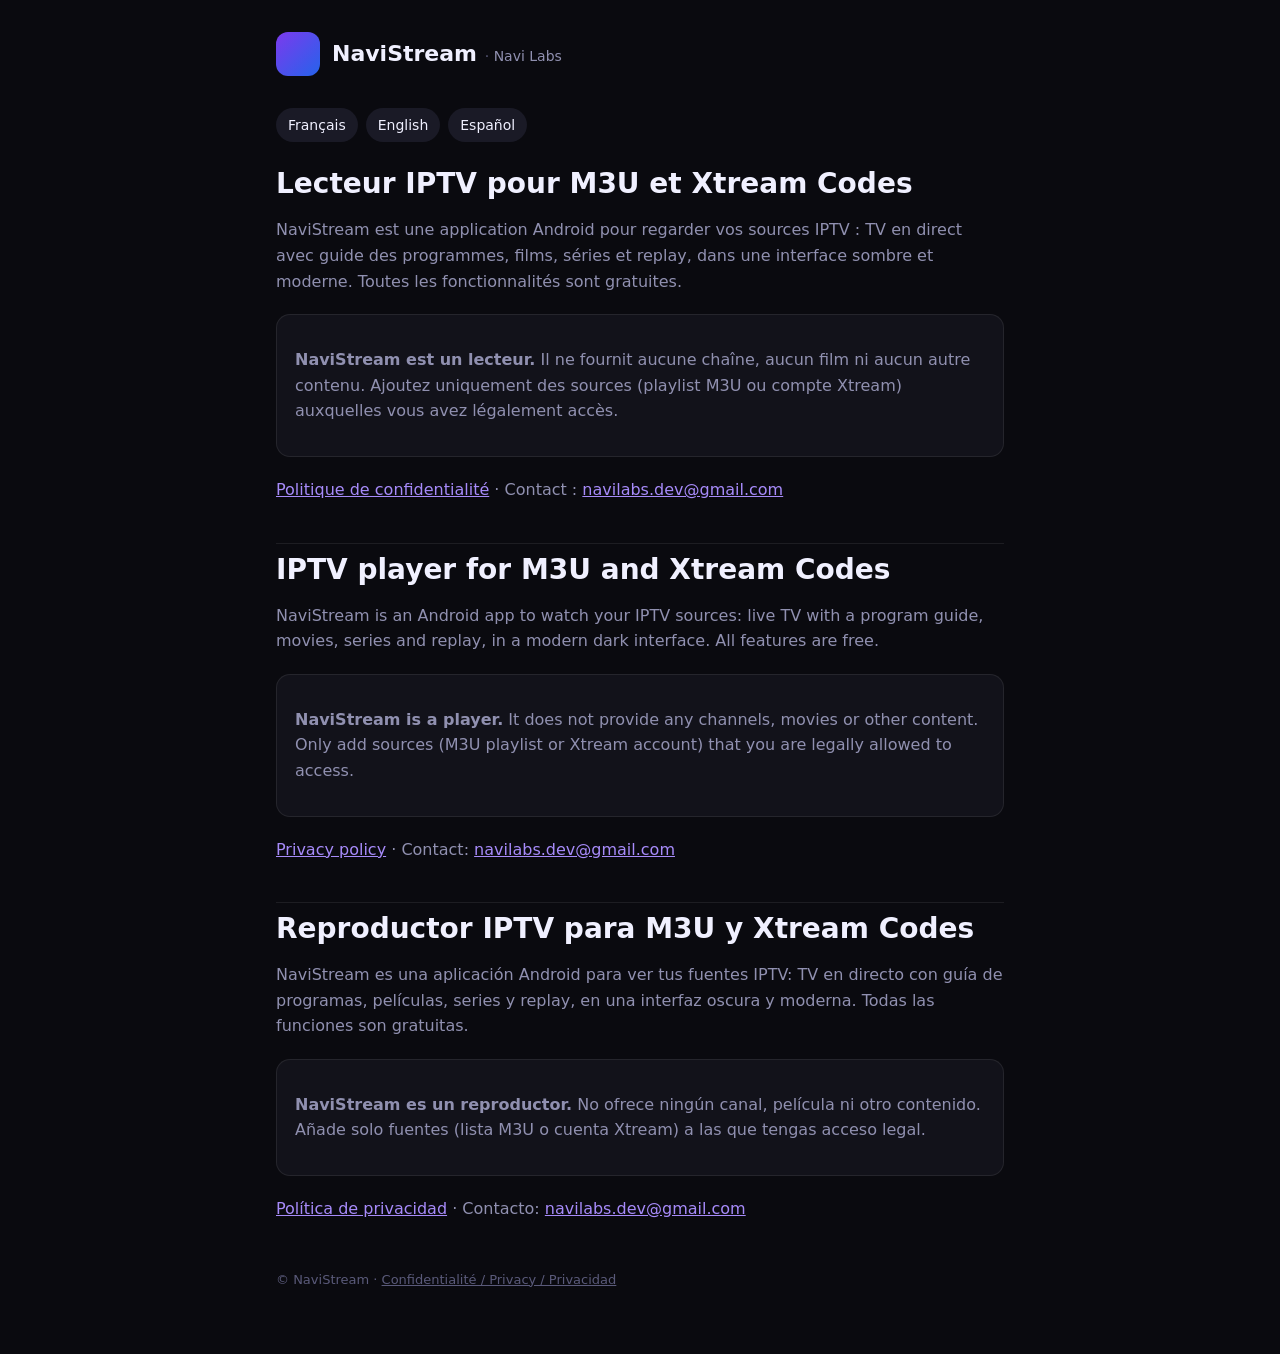
==== navistream/index.html @ 6c65e898 "Site Navi Labs : page du studio, NaviStream (présentation, politique de confidentialité), app-ads.tx" ====
<!doctype html>
<html lang="fr">
<head>
  <meta charset="utf-8">
  <meta name="viewport" content="width=device-width, initial-scale=1">
  <meta name="robots" content="noindex">
  <title>NaviStream — Lecteur IPTV</title>
  <meta name="description" content="NaviStream : lecteur IPTV pour playlists M3U et comptes Xtream Codes. TV en direct, films, séries et replay.">
  <link rel="stylesheet" href="../style.css">
</head>
<body>
  <div class="wrap">
    <header>
      <div class="logo" aria-hidden="true"></div>
      <div class="brand"><a href="./">NaviStream</a> <span class="by">· <a href="../">Navi Labs</a></span></div>
    </header>

    <nav class="langs" aria-label="Langue / Language / Idioma">
      <a href="#fr">Français</a>
      <a href="#en">English</a>
      <a href="#es">Español</a>
    </nav>

    <section id="fr" lang="fr">
      <h1>Lecteur IPTV pour M3U et Xtream Codes</h1>
      <p>NaviStream est une application Android pour regarder vos sources IPTV : TV en direct avec guide des programmes, films, séries et replay, dans une interface sombre et moderne. Toutes les fonctionnalités sont gratuites.</p>
      <div class="card">
        <p><strong>NaviStream est un lecteur.</strong> Il ne fournit aucune chaîne, aucun film ni aucun autre contenu. Ajoutez uniquement des sources (playlist M3U ou compte Xtream) auxquelles vous avez légalement accès.</p>
      </div>
      <p><a href="privacy.html#fr">Politique de confidentialité</a> · Contact : <a href="mailto:navilabs.dev@gmail.com">navilabs.dev@gmail.com</a></p>
    </section>

    <section id="en" lang="en" class="lang-section">
      <h1>IPTV player for M3U and Xtream Codes</h1>
      <p>NaviStream is an Android app to watch your IPTV sources: live TV with a program guide, movies, series and replay, in a modern dark interface. All features are free.</p>
      <div class="card">
        <p><strong>NaviStream is a player.</strong> It does not provide any channels, movies or other content. Only add sources (M3U playlist or Xtream account) that you are legally allowed to access.</p>
      </div>
      <p><a href="privacy.html#en">Privacy policy</a> · Contact: <a href="mailto:navilabs.dev@gmail.com">navilabs.dev@gmail.com</a></p>
    </section>

    <section id="es" lang="es" class="lang-section">
      <h1>Reproductor IPTV para M3U y Xtream Codes</h1>
      <p>NaviStream es una aplicación Android para ver tus fuentes IPTV: TV en directo con guía de programas, películas, series y replay, en una interfaz oscura y moderna. Todas las funciones son gratuitas.</p>
      <div class="card">
        <p><strong>NaviStream es un reproductor.</strong> No ofrece ningún canal, película ni otro contenido. Añade solo fuentes (lista M3U o cuenta Xtream) a las que tengas acceso legal.</p>
      </div>
      <p><a href="privacy.html#es">Política de privacidad</a> · Contacto: <a href="mailto:navilabs.dev@gmail.com">navilabs.dev@gmail.com</a></p>
    </section>

    <footer>© NaviStream · <a href="privacy.html">Confidentialité / Privacy / Privacidad</a></footer>
  </div>
</body>
</html>
---- style.css ----
/* NaviStream — site public (GitHub Pages). Couleurs reprises de l'app (src/theme/tokens.ts). */
:root {
  --bg: #0a0a0f;
  --bg2: #12121a;
  --bg3: #1a1a26;
  --accent1: #7c3aed;
  --accent2: #2563eb;
  --accent-text: #a78bfa;
  --text: #f0f0ff;
  --text2: #9090b0;
  --text3: #5a5a7a;
  --border: rgba(255, 255, 255, 0.08);
}

* { box-sizing: border-box; }

body {
  margin: 0;
  background: var(--bg);
  color: var(--text);
  font-family: system-ui, -apple-system, "Segoe UI", Roboto, sans-serif;
  line-height: 1.6;
}

.wrap { max-width: 760px; margin: 0 auto; padding: 32px 16px 64px; }

header { display: flex; align-items: center; gap: 12px; margin-bottom: 32px; }
.logo {
  width: 44px; height: 44px; border-radius: 12px;
  background: linear-gradient(135deg, var(--accent1), var(--accent2));
}
.brand { font-size: 22px; font-weight: 700; }
.brand a { color: var(--text); text-decoration: none; }
.brand .by { font-size: 14px; font-weight: 400; color: var(--text3); }
.brand .by a { color: var(--text2); }

.apps { list-style: none; padding: 0; }
.apps li { margin: 12px 0; }
.apps a { font-weight: 600; }

h1 { font-size: 28px; line-height: 1.25; margin: 0 0 12px; }
h2 { font-size: 20px; margin: 32px 0 8px; color: var(--accent-text); }
h3 { font-size: 16px; margin: 24px 0 4px; }
p, li { color: var(--text2); }
a { color: var(--accent-text); }

.card {
  background: var(--bg2);
  border: 1px solid var(--border);
  border-radius: 14px;
  padding: 16px 18px;
  margin: 20px 0;
}

.langs { display: flex; flex-wrap: wrap; gap: 8px; margin: 8px 0 24px; }
.langs a {
  padding: 6px 12px; border-radius: 999px; background: var(--bg3);
  color: var(--text); text-decoration: none; font-size: 14px;
}

.lang-section { border-top: 1px solid var(--border); padding-top: 8px; margin-top: 40px; }

footer { margin-top: 48px; color: var(--text3); font-size: 13px; }
footer a { color: var(--text3); }
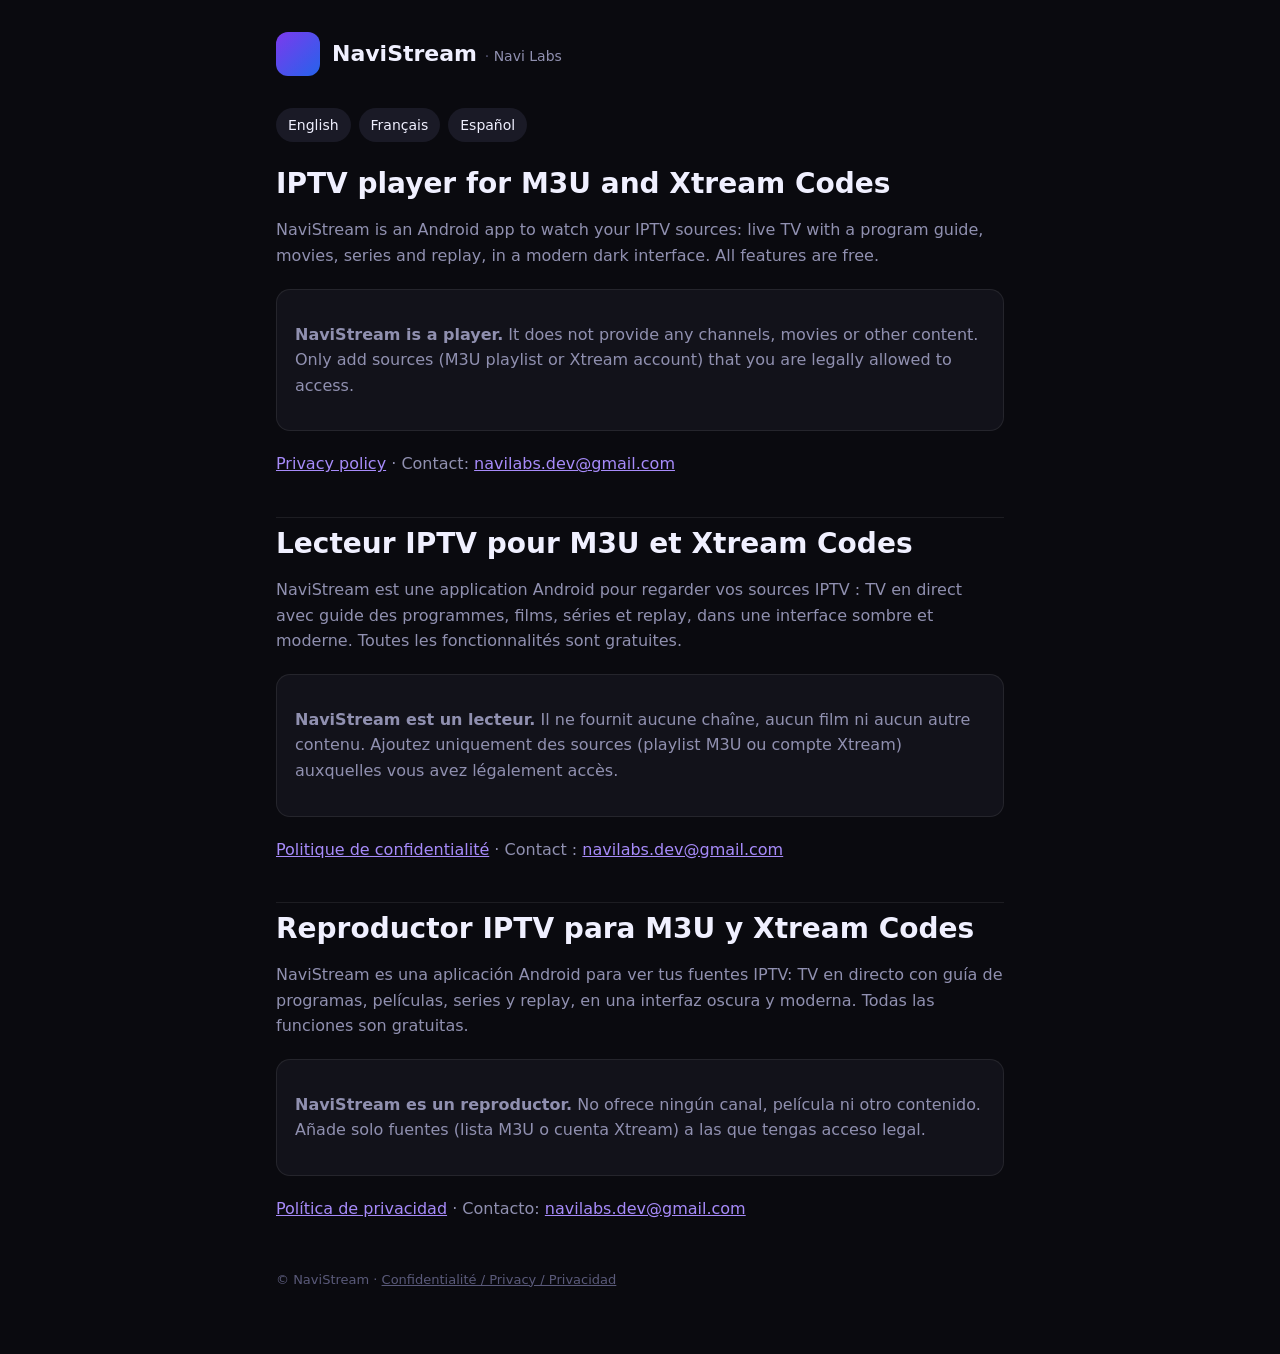
==== commit 76057d0a: "Anglais par défaut (en premier) ; section « Responsable » placée après « Achats »" ====
--- a/navistream/index.html
+++ b/navistream/index.html
@@ -1,11 +1,11 @@
 <!doctype html>
-<html lang="fr">
+<html lang="en">
 <head>
   <meta charset="utf-8">
   <meta name="viewport" content="width=device-width, initial-scale=1">
   <meta name="robots" content="noindex">
-  <title>NaviStream — Lecteur IPTV</title>
-  <meta name="description" content="NaviStream : lecteur IPTV pour playlists M3U et comptes Xtream Codes. TV en direct, films, séries et replay.">
+  <title>NaviStream — IPTV player</title>
+  <meta name="description" content="NaviStream: IPTV player for M3U playlists and Xtream Codes accounts. Live TV, movies, series and replay.">
   <link rel="stylesheet" href="../style.css">
 </head>
 <body>
@@ -16,27 +16,27 @@
     </header>
 
     <nav class="langs" aria-label="Langue / Language / Idioma">
+      <a href="#en">English</a>
       <a href="#fr">Français</a>
-      <a href="#en">English</a>
       <a href="#es">Español</a>
     </nav>
 
-    <section id="fr" lang="fr">
+    <section id="en" lang="en">
+      <h1>IPTV player for M3U and Xtream Codes</h1>
+      <p>NaviStream is an Android app to watch your IPTV sources: live TV with a program guide, movies, series and replay, in a modern dark interface. All features are free.</p>
+      <div class="card">
+        <p><strong>NaviStream is a player.</strong> It does not provide any channels, movies or other content. Only add sources (M3U playlist or Xtream account) that you are legally allowed to access.</p>
+      </div>
+      <p><a href="privacy.html#en">Privacy policy</a> · Contact: <a href="mailto:navilabs.dev@gmail.com">navilabs.dev@gmail.com</a></p>
+    </section>
+
+    <section id="fr" lang="fr" class="lang-section">
       <h1>Lecteur IPTV pour M3U et Xtream Codes</h1>
       <p>NaviStream est une application Android pour regarder vos sources IPTV : TV en direct avec guide des programmes, films, séries et replay, dans une interface sombre et moderne. Toutes les fonctionnalités sont gratuites.</p>
       <div class="card">
         <p><strong>NaviStream est un lecteur.</strong> Il ne fournit aucune chaîne, aucun film ni aucun autre contenu. Ajoutez uniquement des sources (playlist M3U ou compte Xtream) auxquelles vous avez légalement accès.</p>
       </div>
       <p><a href="privacy.html#fr">Politique de confidentialité</a> · Contact : <a href="mailto:navilabs.dev@gmail.com">navilabs.dev@gmail.com</a></p>
-    </section>
-
-    <section id="en" lang="en" class="lang-section">
-      <h1>IPTV player for M3U and Xtream Codes</h1>
-      <p>NaviStream is an Android app to watch your IPTV sources: live TV with a program guide, movies, series and replay, in a modern dark interface. All features are free.</p>
-      <div class="card">
-        <p><strong>NaviStream is a player.</strong> It does not provide any channels, movies or other content. Only add sources (M3U playlist or Xtream account) that you are legally allowed to access.</p>
-      </div>
-      <p><a href="privacy.html#en">Privacy policy</a> · Contact: <a href="mailto:navilabs.dev@gmail.com">navilabs.dev@gmail.com</a></p>
     </section>
 
     <section id="es" lang="es" class="lang-section">
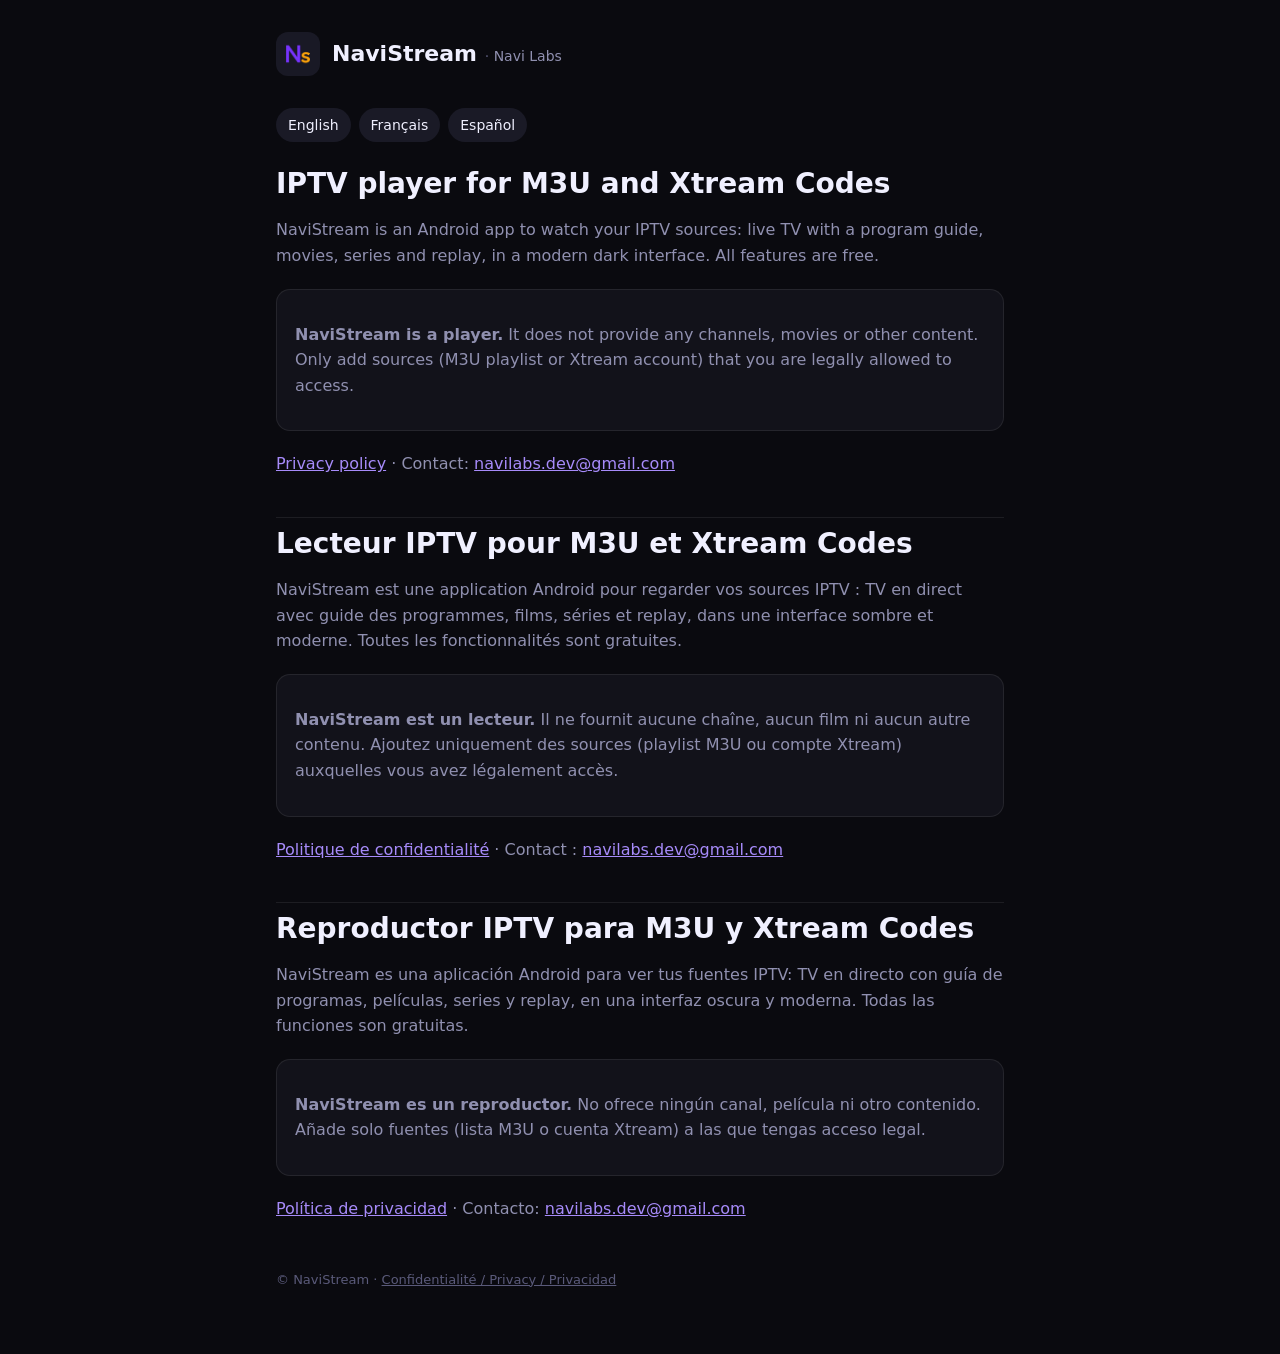
==== commit 6194d234: "NaviStream : nouveau logo « Ns » (en-tête, icône d'onglet, liste du studio) Co-Authored-By: Claude O" ====
--- a/navistream/index.html
+++ b/navistream/index.html
@@ -7,11 +7,12 @@
   <title>NaviStream — IPTV player</title>
   <meta name="description" content="NaviStream: IPTV player for M3U playlists and Xtream Codes accounts. Live TV, movies, series and replay.">
   <link rel="stylesheet" href="../style.css">
+  <link rel="icon" type="image/png" href="icon.png">
 </head>
 <body>
   <div class="wrap">
     <header>
-      <div class="logo" aria-hidden="true"></div>
+      <img class="logo" src="icon.png" alt="" width="44" height="44">
       <div class="brand"><a href="./">NaviStream</a> <span class="by">· <a href="../">Navi Labs</a></span></div>
     </header>
 
--- a/style.css
+++ b/style.css
@@ -29,6 +29,7 @@
   width: 44px; height: 44px; border-radius: 12px;
   background: linear-gradient(135deg, var(--accent1), var(--accent2));
 }
+img.logo { display: block; background: none; }
 .brand { font-size: 22px; font-weight: 700; }
 .brand a { color: var(--text); text-decoration: none; }
 .brand .by { font-size: 14px; font-weight: 400; color: var(--text3); }
@@ -37,6 +38,7 @@
 .apps { list-style: none; padding: 0; }
 .apps li { margin: 12px 0; }
 .apps a { font-weight: 600; }
+.app-icon { width: 24px; height: 24px; border-radius: 6px; vertical-align: -6px; margin-right: 4px; }
 
 h1 { font-size: 28px; line-height: 1.25; margin: 0 0 12px; }
 h2 { font-size: 20px; margin: 32px 0 8px; color: var(--accent-text); }
